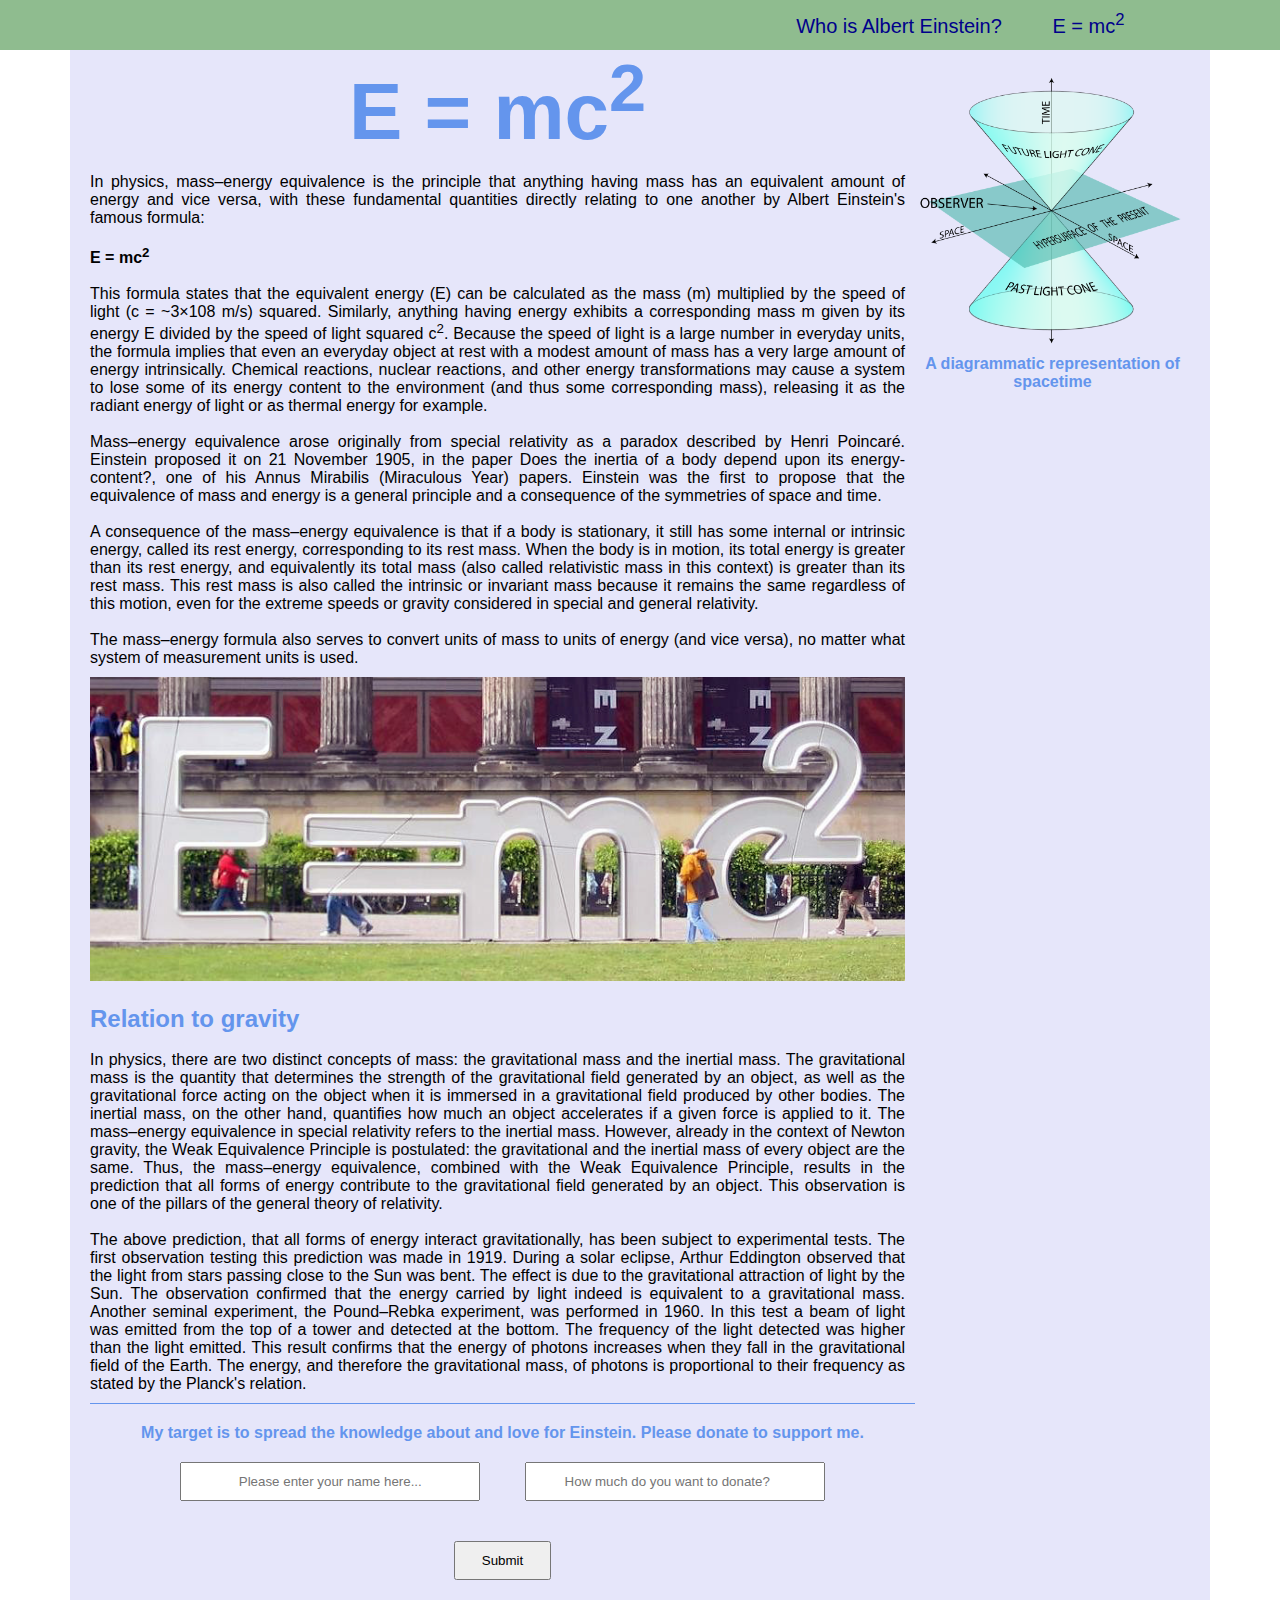
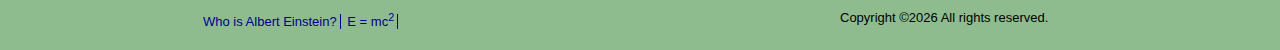
==== equation.html @ 3978ebd7 "'Publish'" ====
<!DOCTYPE html>
<html lang="en">
<head>
    <meta charset="UTF-8">
    <meta name="viewport" content="width=device-width, initial-scale=1.0">
    <title>Mass–energy equivalence</title>
    <link rel="stylesheet" href="style.css">
    <link rel="icon" type="image/png" sizes="96x96" href="./images/favicon-96x96.png">
</head>
<body>
    <div class="navbar">
        <ul>
            <li><a href="./index.html">Who is Albert Einstein?</a></li>
            <li><a href="./equation.html">E = mc<sup>2</sup></a></li>
        </ul>
    </div>
    <div class="container">
        <div class="content">
            <h1 class="heading" id="heading1">E = mc<sup>2</sup></h1>
            <p>
                In physics, mass–energy equivalence is the principle that anything having mass has an equivalent amount of energy and vice versa, with these fundamental quantities directly relating to one another by Albert Einstein's famous formula:<br><br><strong>E = mc<sup>2</sup></strong><br><br>
                This formula states that the equivalent energy (E) can be calculated as the mass (m) multiplied by the speed of light (c = ~3×108 m/s) squared. Similarly, anything having energy exhibits a corresponding mass m given by its energy E divided by the speed of light squared c<sup>2</sup>. Because the speed of light is a large number in everyday units, the formula implies that even an everyday object at rest with a modest amount of mass has a very large amount of energy intrinsically. Chemical reactions, nuclear reactions, and other energy transformations may cause a system to lose some of its energy content to the environment (and thus some corresponding mass), releasing it as the radiant energy of light or as thermal energy for example.<br><br>
                Mass–energy equivalence arose originally from special relativity as a paradox described by Henri Poincaré. Einstein proposed it on 21 November 1905, in the paper Does the inertia of a body depend upon its energy-content?, one of his Annus Mirabilis (Miraculous Year) papers. Einstein was the first to propose that the equivalence of mass and energy is a general principle and a consequence of the symmetries of space and time.<br><br>
                A consequence of the mass–energy equivalence is that if a body is stationary, it still has some internal or intrinsic energy, called its rest energy, corresponding to its rest mass. When the body is in motion, its total energy is greater than its rest energy, and equivalently its total mass (also called relativistic mass in this context) is greater than its rest mass. This rest mass is also called the intrinsic or invariant mass because it remains the same regardless of this motion, even for the extreme speeds or gravity considered in special and general relativity.<br><br>
                The mass–energy formula also serves to convert units of mass to units of energy (and vice versa), no matter what system of measurement units is used.
            </p>
            <img width="815px" src="./images/Relativity3_Walk_of_Ideas_Berlin.jpg">
            <p>
                <h2>Relation to gravity</h2><br>
                In physics, there are two distinct concepts of mass: the gravitational mass and the inertial mass. The gravitational mass is the quantity that determines the strength of the gravitational field generated by an object, as well as the gravitational force acting on the object when it is immersed in a gravitational field produced by other bodies. The inertial mass, on the other hand, quantifies how much an object accelerates if a given force is applied to it. The mass–energy equivalence in special relativity refers to the inertial mass. However, already in the context of Newton gravity, the Weak Equivalence Principle is postulated: the gravitational and the inertial mass of every object are the same. Thus, the mass–energy equivalence, combined with the Weak Equivalence Principle, results in the prediction that all forms of energy contribute to the gravitational field generated by an object. This observation is one of the pillars of the general theory of relativity.<br><br>
The above prediction, that all forms of energy interact gravitationally, has been subject to experimental tests. The first observation testing this prediction was made in 1919. During a solar eclipse, Arthur Eddington observed that the light from stars passing close to the Sun was bent. The effect is due to the gravitational attraction of light by the Sun. The observation confirmed that the energy carried by light indeed is equivalent to a gravitational mass. Another seminal experiment, the Pound–Rebka experiment, was performed in 1960. In this test a beam of light was emitted from the top of a tower and detected at the bottom. The frequency of the light detected was higher than the light emitted. This result confirms that the energy of photons increases when they fall in the gravitational field of the Earth. The energy, and therefore the gravitational mass, of photons is proportional to their frequency as stated by the Planck's relation.
            </p>
        </div>
        <div class="avatar">
            <img class="avatar_image" src="./images/470px-World_line.svg.png">
            <h4>A diagrammatic representation of spacetime</h4>
        </div>
        <div class="clearfix"></div>
        <form>
            <h4>My target is to spread the knowledge about and love for Einstein. Please donate to support me.</h4>
            <input type="text" placeholder="Please enter your name here...">
            <input type="number" placeholder="How much do you want to donate?">
            <input class="submit" type="submit">
        </form>
    </div>
    <div class="footer">
        <div class="left">
            <ul>
                <li><a href="./index.html">Who is Albert Einstein?</a></li>
                <li><a href="./equation.html">E = mc<sup>2</sup></a></li>
            </ul>
        </div>
        <div class="right">Copyright &copy;<script>document.write(new Date().getFullYear());</script> All rights reserved.</div>
    </div>
</body>
</html>
---- style.css ----
*{
    margin: 0px;
    padding: 0px;
    box-sizing: border-box;
}
html{
    font-family: "Lato", sans-serif;
}
h1{
    color: cornflowerblue;
    font-size: 80px;
    text-align: center;
    margin-bottom: 15px;
}
p{
    margin-bottom: 10px;
}
.container{
    width: 1140px;
    margin: 0 auto;
    background-color: lavender;
    padding: 0 20px; 
}
.content{
    width: 75%;
    float: left;
    text-align: justify;
    padding-right: 10px;
    border-bottom: thin cornflowerblue solid;
    margin-bottom: 20px;
    padding-top: 50px;
}
form{
    text-align: center;
    padding-right: 25%;
}
form h4{
    color: cornflowerblue;
}
input{
    margin: 20px;
    width: 300px;
    padding: 10px 20px;
    text-align: center;
}
.submit{
    width: 97px;
}
.clearfix::after{
    content: "";
    display: table;
    clear: both;
}
.avatar h4{
    text-align: center;
    margin-bottom: 20px;
    color: cornflowerblue;
}
.content img{
    margin-bottom: 10px;
}
.avatar_image{
    margin-top: 70px;
    border-radius: 50px;
    width: 275px;
}
.navbar{
    background-color: #8FBC8F;
    font-size: 20px;
    text-align: center;
    padding-top: 10px;
    padding-bottom: 5px;
    position: fixed;
    width: 100%;
    height: 50px;
}
.navbar ul{
    list-style-type: none;
    padding-left: 52%;
}
.navbar ul li{
    display: inline;
    margin-right: 25px;
}
.navbar ul li a{
    text-decoration: none;
    color: darkblue;
    padding: 5px 10px;
    transition: 0.75s;
    border-radius: 5px;
}
.navbar ul li a:hover{
    background-color: darkblue;
    color: #8FBC8F;
}
.content h2{
    color: cornflowerblue;
}
.footer{
    padding-top: 10px;
    background-color: #8FBC8F;
    height: 50px;
    font-size: small;
}
.footer .left{
    width: 50%;
    margin-left: 200px;
    float: left;
    display: block;
}
.footer ul li{
    display: inline;
    padding-left: 3px;
    border-right: 1px darkblue solid;
    padding-right: 3px;
}
.footer .left ul li a{
    text-decoration: none;
    color: darkblue;
    transition: 0.5s;
}
.footer .left ul li a:hover{
    color: red;
}
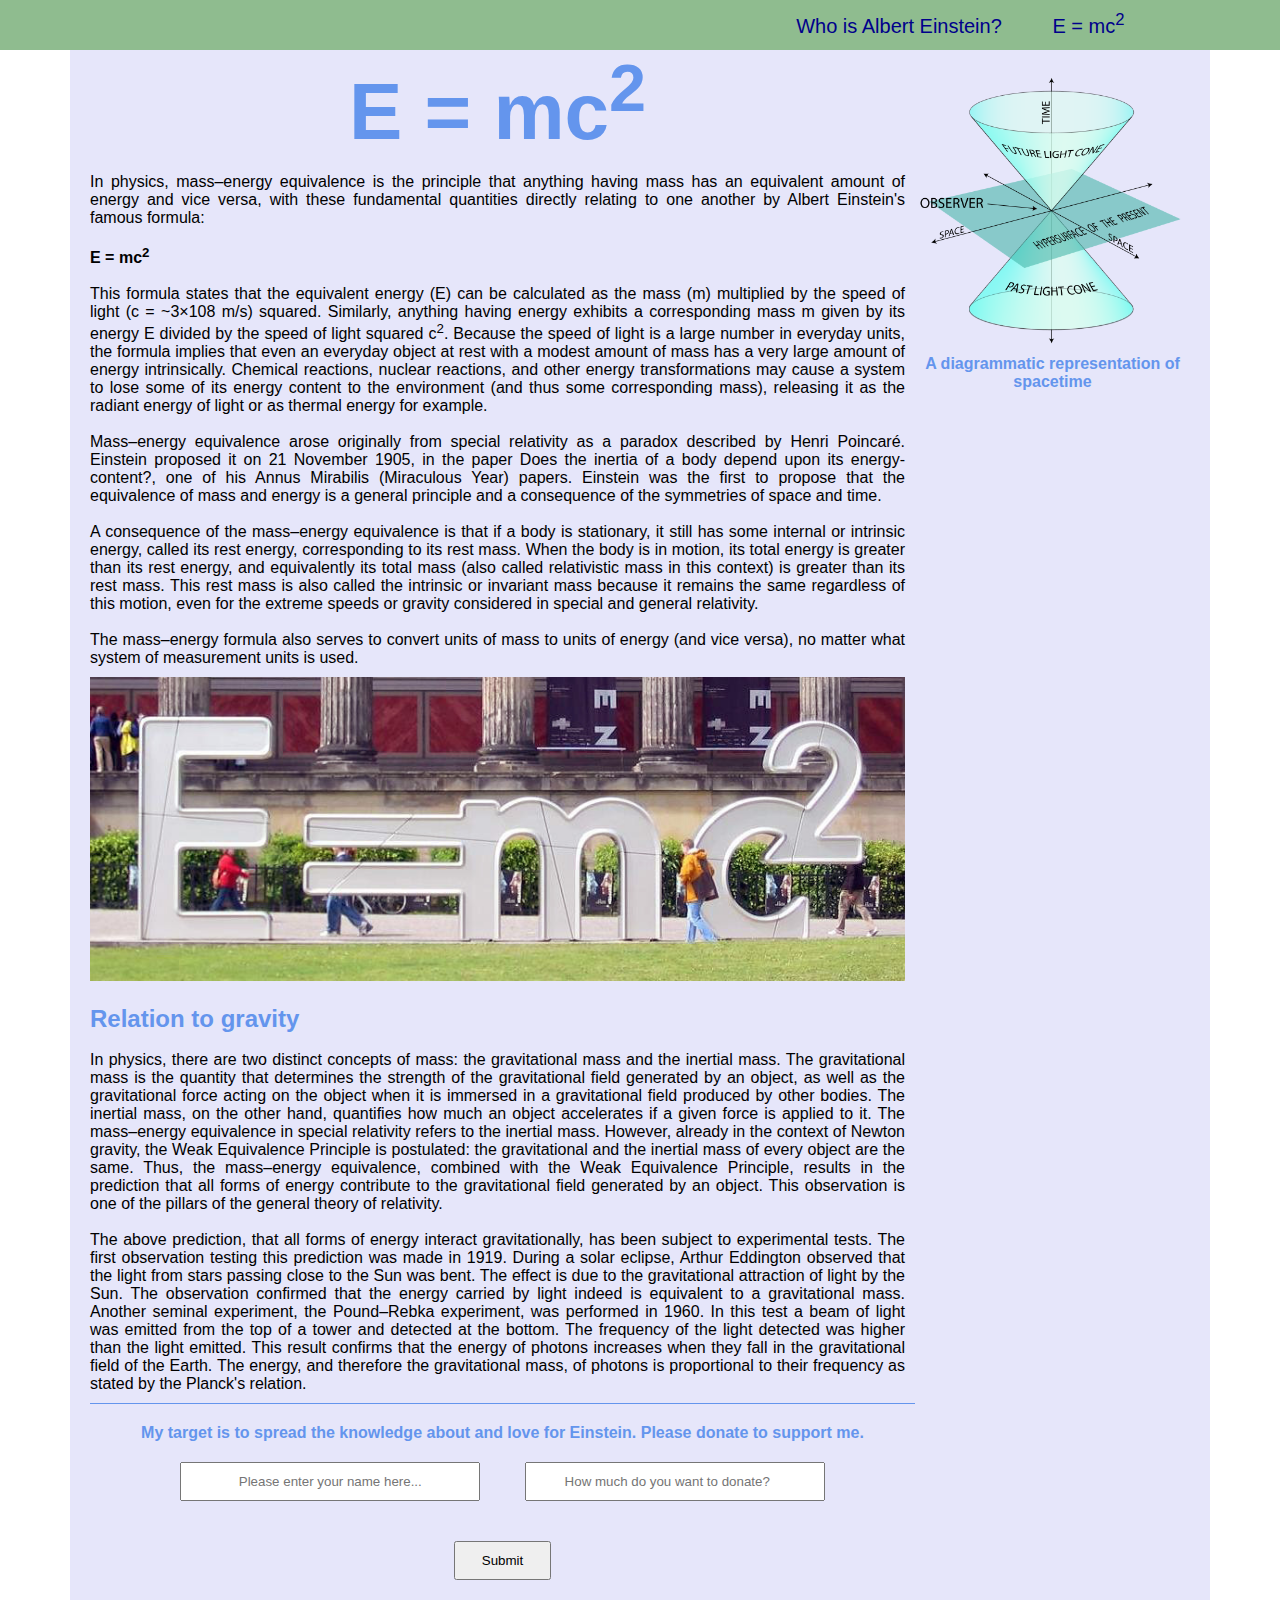
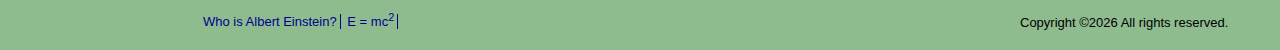
==== commit dee118c2: "'Publish'" ====
--- a/equation.html
+++ b/equation.html
@@ -4,7 +4,8 @@
     <meta charset="UTF-8">
     <meta name="viewport" content="width=device-width, initial-scale=1.0">
     <title>Mass–energy equivalence</title>
-    <link rel="stylesheet" href="style.css">
+    <link rel="stylesheet" href="./css/style.css">
+    <link rel="stylesheet" href="./css/queries.css">
     <link rel="icon" type="image/png" sizes="96x96" href="./images/favicon-96x96.png">
 </head>
 <body>
--- a/css/style.css
+++ b/css/style.css
@@ -0,0 +1,133 @@
+*{
+    margin: 0px;
+    padding: 0px;
+    box-sizing: border-box;
+}
+html{
+    font-family: "Lato", sans-serif;
+}
+h1{
+    color: cornflowerblue;
+    font-size: 80px;
+    text-align: center;
+    margin-bottom: 15px;
+}
+p{
+    margin-bottom: 10px;
+}
+.container{
+    width: 1140px;
+    margin: 0 auto;
+    background-color: lavender;
+    padding: 0 20px; 
+}
+.content{
+    width: 75%;
+    float: left;
+    text-align: justify;
+    padding-right: 10px;
+    border-bottom: thin cornflowerblue solid;
+    margin-bottom: 20px;
+    padding-top: 50px;
+}
+form{
+    text-align: center;
+    padding-right: 25%;
+}
+form h4{
+    color: cornflowerblue;
+}
+input{
+    margin: 20px;
+    width: 300px;
+    padding: 10px 20px;
+    text-align: center;
+}
+.submit{
+    width: 97px;
+}
+.clearfix::after{
+    content: "";
+    display: table;
+    clear: both;
+}
+.avatar h4{
+    text-align: center;
+    margin-bottom: 20px;
+    color: cornflowerblue;
+}
+.content img{
+    margin-bottom: 10px;
+}
+.avatar_image{
+    margin-top: 70px;
+    border-radius: 50px;
+    width: 275px;
+}
+.navbar{
+    background-color: #8FBC8F;
+    font-size: 20px;
+    text-align: center;
+    padding-top: 10px;
+    padding-bottom: 5px;
+    position: fixed;
+    width: 100%;
+    height: 50px;
+}
+.navbar ul{
+    list-style-type: none;
+    padding-left: 52%;
+}
+.navbar ul li{
+    display: inline;
+    margin-right: 25px;
+}
+.navbar ul li a{
+    text-decoration: none;
+    color: darkblue;
+    padding: 5px 10px;
+    transition: 0.75s;
+    border-radius: 5px;
+}
+.navbar ul li a:hover{
+    background-color: darkblue;
+    color: #8FBC8F;
+}
+.content h2{
+    color: cornflowerblue;
+}
+.footer{
+    height: 50px;
+    font-size: small;
+}
+.footer .left{
+    background-color: #8FBC8F;
+    height: 50px;
+    padding-top: 10px;
+    width: 50%;
+    float: left;
+    display: block;
+    padding-left: 200px;
+}
+.footer .right{
+    background-color: #8FBC8F;
+    width: 50%;
+    height: 50px;
+    margin-left: 50%;
+    padding-top: 15px;
+    padding-left: 380px;
+}
+.footer ul li{
+    display: inline;
+    padding-left: 3px;
+    border-right: 1px darkblue solid;
+    padding-right: 3px;
+}
+.footer .left ul li a{
+    text-decoration: none;
+    color: darkblue;
+    transition: 0.5s;
+}
+.footer .left ul li a:hover{
+    color: red;
+}--- a/css/queries.css
+++ b/css/queries.css
@@ -0,0 +1,48 @@
+/*iPhone 6/7/8*/
+@media only screen and (max-width:667px){
+    html{
+        font-size: 30px;
+    }
+    .content{
+        width: 100%;
+        border-bottom: none;
+        padding-top: 100px;
+    }
+    .navbar{
+        height: 70px;
+    }
+    .navbar ul{
+        padding-left: 600px;
+        padding-top: 5px;
+    }
+    .navbar ul li a{
+        font-size: 30px;
+        padding: 5px 0px;
+    }
+    .content img{
+        width: 1100px;
+    }
+    form{
+        padding-right: 0;
+        margin-top: 30px;
+    }
+    .avatar_image{
+        margin-top: 10px;
+        padding-left: 330px;
+        width: 70%;
+    }
+    .avatar{
+        border-bottom: 3px cornflowerblue solid;
+    }
+    .footer{
+        font-size: 16px;
+    }
+    .footer .left{
+        padding-left: 100px;
+        width: 400px;
+    }
+    .footer .right{
+        padding-left: 600px;
+        width: 950px;
+    }
+}
